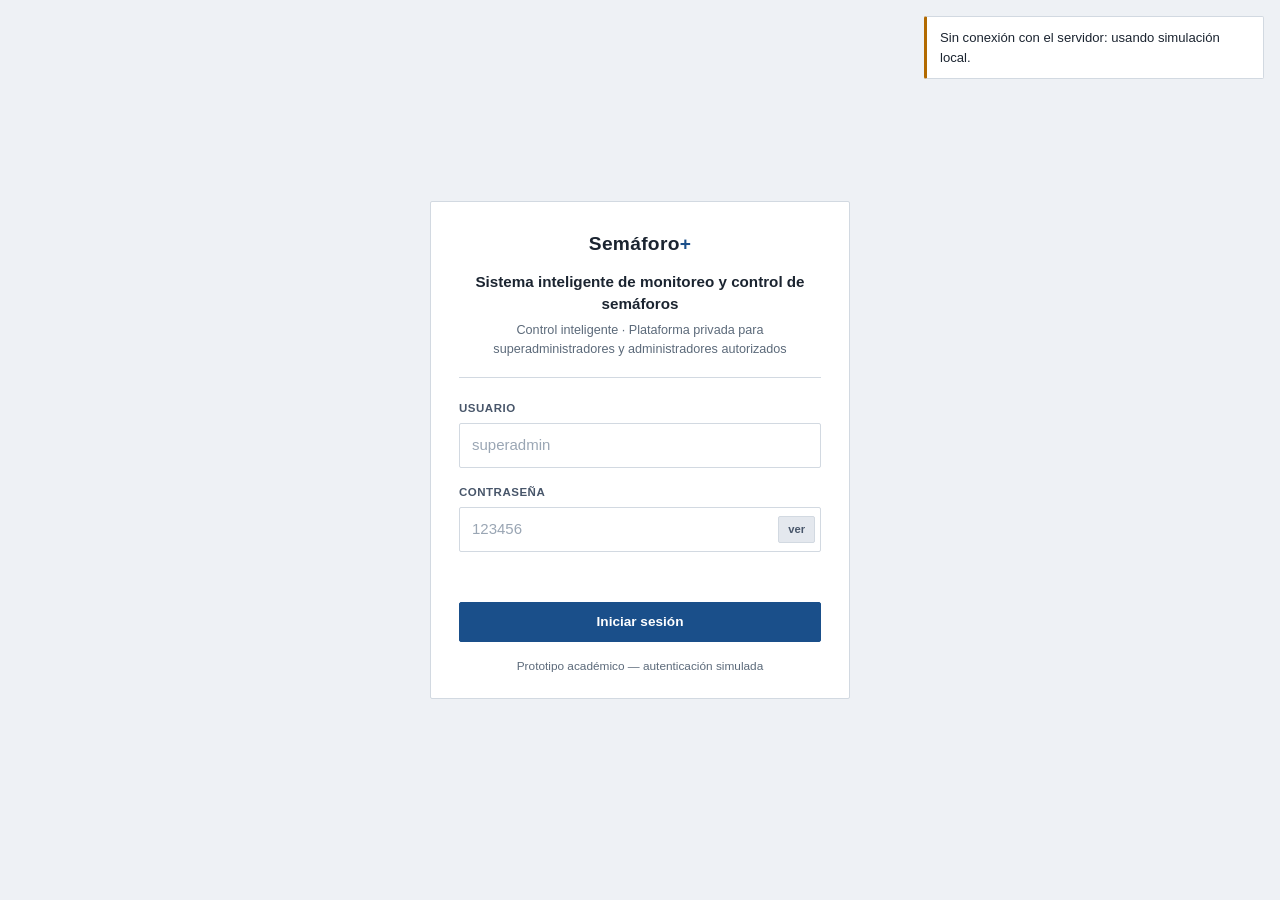
==== backend/src/main/resources/static/index.html @ 5eec4a3d "feat: backend Spring Boot + interfaz conectada, simulador y kit ESP32" ====
<!DOCTYPE html>
<html lang="es">
<head>
    <meta charset="UTF-8">
    <meta name="viewport" content="width=device-width, initial-scale=1.0">
    <meta name="description" content="Semáforo+ - Sistema inteligente de monitoreo y control de semáforos">
    <title>Semáforo+ | Control inteligente</title>
    <link rel="stylesheet" href="estilos.css">
</head>
<body>

<!--
    ============================================================================
    SEMÁFORO+ - Interfaz web (HTML5 + CSS3 + JavaScript puro)
    ----------------------------------------------------------------------------
    La interfaz se sirve desde el backend Spring Boot (carpeta static) y
    muestra los datos reales enviados por el ESP32 a través de la API REST.
    Si el ESP32 no está conectado, el backend genera datos simulados para que
    el sistema siga siendo demostrable. El archivo conexion.js es el encargado
    de consultar /api/estado y pintar la información en pantalla.
    ============================================================================
-->

<!-- ===================== INICIO DE SESIÓN ===================== -->
<div class="pantalla-login" id="pantalla-login">
    <main class="tarjeta-login">
        <header class="login-encabezado">
            <p class="login-marca">Semáforo<span class="mas">+</span></p>
            <h1 class="login-titulo">Sistema inteligente de monitoreo y control de semáforos</h1>
            <p class="login-subtitulo">Control inteligente · Plataforma privada para superadministradores y administradores autorizados</p>
        </header>

        <form class="formulario-login" id="formulario-login" novalidate>
            <label class="campo">
                <span class="campo-etiqueta">Usuario</span>
                <input type="text" id="campo-usuario" placeholder="superadmin" autocomplete="username" spellcheck="false">
            </label>

            <label class="campo">
                <span class="campo-etiqueta">Contraseña</span>
                <span class="campo-controles">
                    <input type="password" id="campo-contrasena" placeholder="123456" autocomplete="current-password">
                    <button type="button" class="ver-contrasena" id="ver-contrasena" title="Mostrar contraseña">ver</button>
                </span>
            </label>

            <p class="login-error" id="mensaje-login" role="alert"></p>

            <button type="submit" class="boton boton-primario boton-ancho boton-cargando" id="boton-login">
                <span class="boton-texto">Iniciar sesión</span>
                <span class="cargador" aria-hidden="true"></span>
            </button>

            <p class="login-pie">Prototipo académico — autenticación simulada</p>
        </form>
    </main>
</div>


<!-- ===================== APLICACIÓN ===================== -->
<div class="aplicacion" id="aplicacion" hidden>

    <!-- ---------- CABECERA ---------- -->
    <header class="cabecera">
        <div class="cabecera-marca">
            <span class="marca-nombre">Semáforo<span class="mas">+</span></span>
            <span class="marca-subtitulo">Control inteligente</span>
        </div>

        <div class="cabecera-datos">
            <span class="chip chip-simulacion" id="chip-simulacion">
                <span class="punto-punto verde"></span> Simulación activa
            </span>

            <div class="reloj" id="reloj">
                <span class="reloj-hora" id="fecha-hora">--:--:--</span>
                <span class="reloj-fecha" id="fecha-actual">—</span>
            </div>

            <div class="notificaciones">
                <button type="button" class="boton boton-plano" id="boton-notificaciones">Notificaciones</button>
                <span class="contador-notificaciones" id="contador-notificaciones" hidden>0</span>
                <div class="panel-notificaciones" id="panel-notificaciones" hidden>
                    <div class="panel-notificaciones-cabecera">
                        <strong>Notificaciones</strong>
                        <button type="button" class="enlace" id="limpiar-notificaciones">Limpiar</button>
                    </div>
                    <ul class="lista-notificaciones" id="lista-notificaciones">
                        <li class="vacio">Sin notificaciones nuevas.</li>
                    </ul>
                </div>
            </div>

            <div class="cabecera-usuario">
                <span class="avatar avatar-barra" id="avatar-barra">SU</span>
                <span class="cabecera-usuario-datos">
                    <span class="cabecera-usuario-nombre" id="nombre-usuario-barra">—</span>
                    <span class="cabecera-usuario-rol" id="rol-usuario-barra">—</span>
                </span>
            </div>

            <button type="button" class="boton boton-peligro" id="cerrar-sesion">Cerrar sesión</button>
        </div>
    </header>

    <!-- ---------- BARRA DE NAVEGACIÓN ---------- -->
    <nav class="barra-navegacion" id="menu-lateral" aria-label="Secciones del sistema">
        <div class="barra-navegacion-interior">
            <button type="button" class="nav-item activo" data-seccion="dashboard" id="nav-dashboard">Dashboard</button>
            <button type="button" class="nav-item" data-seccion="semaforos" id="nav-semaforos">Semáforos</button>
            <button type="button" class="nav-item" data-seccion="camaras" id="nav-camaras">Cámaras</button>
            <button type="button" class="nav-item" data-seccion="mapa" id="nav-mapa">Mapa y rutas</button>
            <button type="button" class="nav-item" data-seccion="estadisticas" id="nav-estadisticas">Estadísticas</button>
            <button type="button" class="nav-item nav-restringido" data-seccion="usuarios" id="nav-usuarios" hidden>Gestión de usuarios</button>
            <button type="button" class="nav-item nav-restringido" data-seccion="configuracion" id="nav-configuracion" hidden>Configuración</button>
        </div>
        <button type="button" class="boton boton-plano boton-menu-movil" id="boton-menu-movil" aria-label="Mostrar secciones">Menú</button>
    </nav>

    <!-- ---------- CONTENIDO ---------- -->
    <div class="zona-principal">
        <main class="contenido" id="contenido">

            <div class="pagina-encabezado">
                <h1 class="pagina-titulo" id="titulo-seccion">Dashboard</h1>
                <p class="pagina-descripcion" id="descripcion-seccion">Monitoreo general del sistema de semáforos inteligentes</p>
            </div>

            <!-- ===================== DASHBOARD ===================== -->
            <section class="seccion activa" id="seccion-dashboard">
                <div class="rejilla-dos">
                    <article class="tarjeta">
                        <header class="tarjeta-cabecera"><h2>Resumen del sistema</h2></header>
                        <dl class="lista-datos">
                            <div><dt>Semáforos activos</dt><dd id="valor-semaforos">1</dd></div>
                            <div><dt>Vehículos detectados</dt><dd id="valor-vehiculos">24</dd></div>
                            <div><dt>Cámaras conectadas</dt><dd id="valor-camaras">1</dd></div>
                            <div><dt>Alertas activas</dt><dd><span id="valor-alertas">0</span> <span class="insignia insignia-exito" id="insignia-alertas">Sin alertas</span></dd></div>
                        </dl>
                    </article>

                    <article class="tarjeta">
                        <header class="tarjeta-cabecera">
                            <h2>Estado general</h2>
                            <span class="insignia insignia-exito" id="estado-general">Operativo</span>
                        </header>
                        <dl class="lista-datos">
                            <div><dt>Dispositivo</dt><dd id="estado-dispositivo">Semáforo Principal</dd></div>
                            <div><dt>Conexión</dt><dd id="estado-conexion">Simulación activa</dd></div>
                            <div><dt>Modo de control</dt><dd id="estado-modo">Automático</dd></div>
                            <div><dt>Última actualización</dt><dd id="estado-actualizacion">—</dd></div>
                        </dl>
                    </article>
                </div>

                <div class="rejilla-dos">
                    <article class="tarjeta">
                        <header class="tarjeta-cabecera">
                            <h2>Resumen del semáforo</h2>
                            <span class="insignia insignia-info" id="dash-estado-luz">Rojo</span>
                        </header>
                        <div class="resumen-semaforo">
                            <div class="mini-semaforo" id="mini-semaforo" title="Semáforo Principal">
                                <span class="mini-luz mini-r activa" data-color="rojo"></span>
                                <span class="mini-luz mini-a" data-color="amarillo"></span>
                                <span class="mini-luz mini-v" data-color="verde"></span>
                            </div>
                            <dl class="lista-datos">
                                <div><dt>Color actual</dt><dd id="dash-color">Rojo</dd></div>
                                <div><dt>Distancia</dt><dd id="dash-distancia">120 cm</dd></div>
                                <div><dt>Vehículo detectado</dt><dd id="dash-vehiculo">No</dd></div>
                                <div><dt>Modo</dt><dd id="dash-modo">Automático</dd></div>
                                <div><dt>Última lectura</dt><dd id="dash-lectura">—</dd></div>
                            </dl>
                        </div>
                    </article>

                    <article class="tarjeta">
                        <header class="tarjeta-cabecera">
                            <h2>Actividad reciente</h2>
                            <span class="tarjeta-pie" id="contador-actividad">0 eventos</span>
                        </header>
                        <ul class="lista-actividad" id="lista-actividad"></ul>
                    </article>
                </div>

                <article class="tarjeta">
                    <header class="tarjeta-cabecera">
                        <h2>Estado de conexión</h2>
                        <span class="insignia insignia-exito">En línea</span>
                    </header>
                    <ul class="lista-conexion" id="lista-conexion">
                        <li><span class="punto-punto verde"></span> ESP32 simulado <small>conectado</small></li>
                        <li><span class="punto-punto verde"></span> Sensor HC-SR04 <small>conectado</small></li>
                        <li><span class="punto-punto verde"></span> Cámara simulada <small>transmitiendo</small></li>
                        <li><span class="punto-punto verde"></span> Enlace local <small>estable</small></li>
                    </ul>
                </article>
            </section>

            <!-- ===================== SEMÁFOROS ===================== -->
            <section class="seccion" id="seccion-semaforos" hidden>
                <div class="selector-linea">
                    <label for="selector-semaforo">Dispositivo</label>
                    <select id="selector-semaforo">
                        <option value="principal">Semáforo Principal — Avenida Central</option>
                    </select>
                </div>

                <article class="tarjeta">
                    <header class="tarjeta-cabecera">
                        <h2>Semáforo Principal</h2>
                        <span class="insignia insignia-exito">Operativo</span>
                    </header>

                    <div class="rejilla-semaforo">
                        <div class="semaforo-caja">
                            <div class="semaforo" id="semaforo-visual">
                                <span class="semaforo-luz luz-semaforo-roja activa" data-color="rojo" id="luz-roja"></span>
                                <span class="semaforo-luz luz-semaforo-amarilla" data-color="amarillo" id="luz-amarilla"></span>
                                <span class="semaforo-luz luz-semaforo-verde" data-color="verde" id="luz-verde"></span>
                                <span class="semaforo-poste"></span>
                            </div>
                            <p class="estado-actual" id="estado-actual">Estado actual: <strong>Rojo</strong></p>
                        </div>

                        <dl class="lista-datos">
                            <div><dt>Nombre</dt><dd id="info-nombre">Semáforo Principal</dd></div>
                            <div><dt>Ubicación</dt><dd id="info-ubicacion">Avenida Central</dd></div>
                            <div><dt>Dispositivo</dt><dd id="info-dispositivo">ESP32 simulado</dd></div>
                            <div><dt>Estado</dt><dd id="info-estado">Operativo</dd></div>
                            <div><dt>Conexión</dt><dd id="info-conexion">Conectado</dd></div>
                        </dl>
                    </div>

                    <h3 class="subtitulo-panel">Datos del sensor</h3>
                    <dl class="lista-datos lista-datos-cuatro">
                        <div><dt>Distancia actual</dt><dd id="sensor-distancia">120 cm</dd></div>
                        <div><dt>Vehículo detectado</dt><dd id="sensor-vehiculo">No</dd></div>
                        <div><dt>Última lectura</dt><dd id="sensor-lectura">—</dd></div>
                        <div><dt>Conexión</dt><dd id="sensor-conexion">Conectado</dd></div>
                    </dl>
                </article>

                <div class="rejilla-dos">
                    <article class="tarjeta">
                        <header class="tarjeta-cabecera">
                            <h2>Modos de operación</h2>
                            <span class="insignia insignia-info" id="insignia-modo">Automático</span>
                        </header>
                        <div class="grupo-botones">
                            <button type="button" class="boton boton-primario activo" id="btn-modo-automatico">Modo automático</button>
                            <button type="button" class="boton" id="btn-modo-manual">Modo manual</button>
                        </div>
                        <p class="texto-ayuda" id="info-modo-ayuda">El sistema controla el semáforo automáticamente.</p>
                    </article>

                    <article class="tarjeta">
                        <header class="tarjeta-cabecera">
                            <h2>Control manual</h2>
                            <span class="tarjeta-pie">Solo disponible en modo manual</span>
                        </header>
                        <div class="grupo-botones grupo-tres">
                            <button type="button" class="boton boton-rojo btn-manual" id="btn-rojo">Cambiar a rojo</button>
                            <button type="button" class="boton boton-amarillo btn-manual" id="btn-amarillo">Cambiar a amarillo</button>
                            <button type="button" class="boton boton-verde btn-manual" id="btn-verde">Cambiar a verde</button>
                        </div>
                        <p class="texto-ayuda texto-suave">Los botones se bloquean mientras el modo automático esté activo.</p>
                    </article>
                </div>

                <article class="tarjeta">
                    <header class="tarjeta-cabecera">
                        <h2>Simulación del sensor</h2>
                        <span class="tarjeta-pie">Sensores simulados en JavaScript · sin hardware</span>
                    </header>
                    <div class="grupo-botones grupo-cuatro">
                        <button type="button" class="boton boton-primario-suave" id="btn-acercando">Simular vehículo acercándose</button>
                        <button type="button" class="boton boton-primario-suave" id="btn-alejandose">Simular vehículo alejándose</button>
                        <button type="button" class="boton" id="btn-via-libre">Simular vía libre</button>
                        <button type="button" class="boton" id="btn-restablecer">Restablecer simulación</button>
                    </div>
                </article>
            </section>

            <!-- ===================== CÁMARAS ===================== -->
            <section class="seccion" id="seccion-camaras" hidden>
                <article class="tarjeta">
                    <header class="tarjeta-cabecera">
                        <div>
                            <h2 id="camara-nombre">Cámara Semáforo Principal</h2>
                            <p class="tarjeta-pie" id="camara-ubicacion">Avenida Central</p>
                        </div>
                        <div class="grupo-inline">
                            <span class="insignia insignia-error" id="camara-simu">SIMULACIÓN</span>
                            <span class="insignia insignia-info">LIVE</span>
                            <span class="insignia insignia-info" id="camara-estado">Conectada — Simulación</span>
                        </div>
                    </header>

                    <!-- Esquema de la escena (sin cámara real) -->
                    <div class="escena" id="escena-camara">
                        <div class="escena-edificios">
                            <span class="edificio e1"></span><span class="edificio e2"></span>
                            <span class="edificio e3"></span><span class="edificio e4"></span>
                            <span class="edificio e5"></span>
                        </div>
                        <div class="escena-calzada">
                            <span class="linea-borde lb1"></span>
                            <span class="linea-trafico l1"></span>
                            <span class="linea-borde lb2"></span>
                            <span class="linea-trafico l2"></span>
                            <span class="linea-borde lb3"></span>
                            <span class="linea-trafico l3"></span>
                        </div>
                        <span class="farola f1"><i class="farola-cabeza"></i><i class="farola-poste"></i></span>
                        <span class="farola f2"><i class="farola-cabeza"></i><i class="farola-poste"></i></span>
                        <span class="semaforo-calle" id="semaforo-calle">
                            <i class="luz-calle lc-r activa"></i><i class="luz-calle lc-a"></i><i class="luz-calle lc-v"></i>
                            <i class="poste-calle"></i>
                        </span>
                        <span class="vehiculo-camara vc1"><i class="ventana"></i></span>
                        <span class="vehiculo-camara vc2"><i class="ventana"></i></span>
                        <span class="vehiculo-camara vc3"><i class="ventana"></i></span>
                        <span class="vehiculo-camara vc4"><i class="ventana"></i></span>
                        <span class="vehiculo-camara vc5"><i class="ventana"></i></span>
                        <div class="escena-hud">
                            <span>CAM-01 · Avenida Central</span>
                            <span id="vehiculos-en-vista">0 vehículos en vista</span>
                        </div>
                        <div class="escena-captura" id="flash-captura"></div>
                    </div>

                    <div class="grupo-botones grupo-tres">
                        <button type="button" class="boton boton-primario" id="btn-capturar">Capturar imagen</button>
                        <button type="button" class="boton" id="btn-pantalla-completa">Pantalla completa</button>
                        <button type="button" class="boton" id="btn-sonido">Activar sonido</button>
                    </div>
                    <p class="texto-ayuda texto-suave" id="estado-sonido">Sonido desactivado (simulación, no se reproduce audio real).</p>
                </article>
            </section>

            <!-- ===================== MAPA Y RUTAS ===================== -->
            <!--
                NOTA ARQUITECTÓNICA:
                Este mapa es un DIBUJO CON CSS, no un servicio real.
                En una versión futura puede reemplazarse por:
                  - Google Maps (JavaScript API + API key),
                  - OpenStreetMap,
                  - Leaflet + OpenStreetMap,
                o por un endpoint propio en Django que devuelva JSON de
                posiciones. Ninguna de esas opciones es obligatoria aquí para
                que el prototipo funcione sin internet y sin claves de API.
            -->
            <section class="seccion" id="seccion-mapa" hidden>
                <div class="rejilla-mapa">
                    <article class="tarjeta">
                        <header class="tarjeta-cabecera">
                            <h2>Plano de la intersección</h2>
                            <span class="tarjeta-pie">Esquema simulado</span>
                        </header>
                        <div class="mapa" id="mapa">
                            <div class="mapa-rejilla">
                                <span class="manzana"></span><span class="manzana"></span><span class="manzana"></span>
                                <span class="manzana"></span><span class="manzana zona-verde"></span><span class="manzana"></span>
                                <span class="manzana"></span><span class="manzana"></span><span class="manzana"></span>
                            </div>
                            <span class="ruta ruta-h"></span>
                            <span class="ruta ruta-v"></span>
                            <span class="marcador marcador-principal" title="Semáforo Principal">
                                <i></i><b>Semáforo Principal</b>
                            </span>
                            <span class="marcador marcador-verde m-a" title="Sensor 1"></span>
                            <span class="marcador marcador-amarillo m-b" title="Sensor 2"></span>
                            <span class="marcador marcador-rojo m-c" title="Cámara"></span>
                            <span class="marcador marcador-gris m-d" title="Sensor desconectado"></span>
                            <div class="mapa-norte">N</div>
                        </div>
                        <div class="leyenda">
                            <span class="leyenda-item"><i class="punto-punto verde"></i> Tráfico normal</span>
                            <span class="leyenda-item"><i class="punto-punto amarillo"></i> Tráfico moderado</span>
                            <span class="leyenda-item"><i class="punto-punto rojo"></i> Tráfico intenso</span>
                            <span class="leyenda-item"><i class="punto-punto gris"></i> Dispositivo desconectado</span>
                        </div>
                    </article>

                    <article class="tarjeta">
                        <header class="tarjeta-cabecera">
                            <h2>Información del punto</h2>
                            <span class="insignia insignia-alerta">Tráfico moderado</span>
                        </header>
                        <dl class="lista-datos">
                            <div><dt>Ubicación</dt><dd id="mapa-ubicacion">Avenida Central</dd></div>
                            <div><dt>Semáforo</dt><dd id="mapa-semaforo">Semáforo Principal</dd></div>
                            <div><dt>Estado</dt><dd id="mapa-estado">Operativo</dd></div>
                            <div><dt>Nivel de tráfico</dt><dd id="mapa-trafico">Moderado</dd></div>
                            <div><dt>Vehículos detectados</dt><dd id="mapa-vehiculos">24</dd></div>
                            <div><dt>Última actualización</dt><dd id="mapa-actualizacion">—</dd></div>
                        </dl>
                        <p class="texto-ayuda texto-suave">
                            La ruta azul representa el flujo monitoreado del prototipo.
                            En una versión real la ruta se calcularía con un motor de rutas
                            (Django + datos de tráfico) y se dibujaría sobre el mapa.
                        </p>
                    </article>
                </div>
            </section>

            <!-- ===================== ESTADÍSTICAS ===================== -->
            <section class="seccion" id="seccion-estadisticas" hidden>
                <div class="selector-linea">
                    <label for="selector-periodo">Periodo</label>
                    <select id="selector-periodo">
                        <option value="hoy">Hoy</option>
                        <option value="semana">Esta semana</option>
                        <option value="mes">Este mes</option>
                    </select>
                </div>

                <article class="tarjeta">
                    <header class="tarjeta-cabecera">
                        <h2>Indicadores del periodo</h2>
                        <span class="tarjeta-pie" id="stat-vehiculos-pie">Datos simulados</span>
                    </header>
                    <dl class="lista-datos lista-datos-cuatro">
                        <div><dt>Total de vehículos detectados</dt><dd id="stat-vehiculos">24</dd></div>
                        <div><dt>Tiempo promedio de espera</dt><dd id="stat-espera">14 s</dd></div>
                        <div><dt>Cambios de estado</dt><dd id="stat-cambios">6</dd></div>
                        <div><dt>Hora de mayor tráfico</dt><dd id="stat-hora-pico">18:00</dd></div>
                    </dl>
                </article>

                <div class="rejilla-dos">
                    <article class="tarjeta">
                        <header class="tarjeta-cabecera">
                            <h2>Vehículos detectados por hora</h2>
                            <span class="tarjeta-pie">Simulación</span>
                        </header>
                        <div class="grafico-barras" id="grafico-vehiculos"></div>
                    </article>

                    <article class="tarjeta">
                        <header class="tarjeta-cabecera">
                            <h2>Actividad semanal</h2>
                            <span class="tarjeta-pie">Simulación</span>
                        </header>
                        <div class="grafico-barras" id="grafico-semanal"></div>
                    </article>
                </div>

                <div class="rejilla-dos">
                    <article class="tarjeta">
                        <header class="tarjeta-cabecera">
                            <h2>Porcentaje de tiempo por color</h2>
                            <span class="tarjeta-pie">Simulación</span>
                        </header>
                        <div class="grafico-donut">
                            <div class="donut" id="grafico-tiempos">
                                <div class="donut-centro">
                                    <strong id="donut-total">100%</strong>
                                    <span>del ciclo</span>
                                </div>
                            </div>
                            <ul class="leyenda-donut">
                                <li><i class="punto-punto rojo"></i> Rojo <strong id="donut-rojo">46%</strong></li>
                                <li><i class="punto-punto amarillo"></i> Amarillo <strong id="donut-amarillo">12%</strong></li>
                                <li><i class="punto-punto verde"></i> Verde <strong id="donut-verde">42%</strong></li>
                            </ul>
                        </div>
                    </article>

                    <article class="tarjeta">
                        <header class="tarjeta-cabecera">
                            <h2>Nivel de tráfico por zona</h2>
                            <span class="tarjeta-pie">Simulación</span>
                        </header>
                        <ul class="barras-horizontal" id="grafico-trafico"></ul>
                    </article>
                </div>
            </section>

            <!-- ===================== GESTIÓN DE USUARIOS (solo superadmin) ===================== -->
            <section class="seccion" id="seccion-usuarios" hidden>
                <article class="tarjeta">
                    <header class="tarjeta-cabecera">
                        <div>
                            <h2>Usuarios registrados</h2>
                            <p class="tarjeta-pie" id="total-usuarios">2 usuarios</p>
                        </div>
                        <button type="button" class="boton boton-primario" id="btn-nuevo-usuario">+ Nuevo usuario</button>
                    </header>

                    <div class="tabla-envoltura">
                        <table class="tabla">
                            <thead>
                                <tr>
                                    <th>Nombre</th>
                                    <th>Usuario</th>
                                    <th>Rol</th>
                                    <th>Estado</th>
                                    <th>Último acceso</th>
                                    <th>Acciones</th>
                                </tr>
                            </thead>
                            <tbody id="tabla-usuarios"></tbody>
                        </table>
                    </div>

                    <p class="texto-ayuda texto-suave">
                        Los cambios se mantienen solo en memoria durante la sesión del prototipo.
                        En una versión real se guardarían en MariaDB mediante Django.
                    </p>
                </article>
            </section>

            <!-- ===================== CONFIGURACIÓN (solo superadmin) ===================== -->
            <section class="seccion" id="seccion-configuracion" hidden>
                <div class="rejilla-tres">
                    <article class="tarjeta">
                        <header class="tarjeta-cabecera"><h2>Configuración general</h2></header>
                        <div class="grupo-campos">
                            <label class="campo">
                                <span class="campo-etiqueta">Nombre del sistema</span>
                                <input type="text" id="config-nombre-sistema" value="Semáforo+">
                            </label>
                            <label class="campo">
                                <span class="campo-etiqueta">Ubicación principal</span>
                                <input type="text" id="config-ubicacion" value="Avenida Central">
                            </label>
                            <label class="campo">
                                <span class="campo-etiqueta">Estado del sistema</span>
                                <select id="config-estado">
                                    <option value="operativo">Operativo</option>
                                    <option value="mantenimiento">Mantenimiento</option>
                                    <option value="pausado">Pausado</option>
                                </select>
                            </label>
                            <label class="campo">
                                <span class="campo-etiqueta">Intervalo de actualización (ms)</span>
                                <input type="number" id="config-intervalo" min="200" step="100" value="1000">
                            </label>
                        </div>
                    </article>

                    <article class="tarjeta">
                        <header class="tarjeta-cabecera"><h2>Configuración del semáforo</h2></header>
                        <div class="grupo-campos">
                            <label class="campo">
                                <span class="campo-etiqueta">Distancia mínima de detección (cm)</span>
                                <input type="number" id="config-distancia-min" min="5" step="1" value="30">
                            </label>
                            <label class="campo">
                                <span class="campo-etiqueta">Distancia máxima (cm)</span>
                                <input type="number" id="config-distancia-max" min="50" step="1" value="120">
                            </label>
                            <label class="campo">
                                <span class="campo-etiqueta">Tiempo mínimo en verde (s)</span>
                                <input type="number" id="config-tiempo-verde" min="1" step="1" value="8">
                            </label>
                            <label class="campo">
                                <span class="campo-etiqueta">Tiempo mínimo en rojo (s)</span>
                                <input type="number" id="config-tiempo-rojo" min="1" step="1" value="8">
                            </label>
                            <label class="campo">
                                <span class="campo-etiqueta">Modo predeterminado</span>
                                <select id="config-modo">
                                    <option value="automatico">Automático</option>
                                    <option value="manual">Manual</option>
                                </select>
                            </label>
                        </div>
                    </article>

                    <article class="tarjeta">
                        <header class="tarjeta-cabecera"><h2>Configuración de cámara</h2></header>
                        <div class="grupo-campos">
                            <label class="campo">
                                <span class="campo-etiqueta">Nombre de cámara</span>
                                <input type="text" id="config-camara-nombre" value="Cámara Semáforo Principal">
                            </label>
                            <label class="campo">
                                <span class="campo-etiqueta">Estado</span>
                                <select id="config-camara-estado">
                                    <option value="activada">Activada</option>
                                    <option value="desactivada">Desactivada</option>
                                </select>
                            </label>
                            <label class="campo">
                                <span class="campo-etiqueta">Calidad simulada</span>
                                <select id="config-camara-calidad">
                                    <option value="1080p">1080p (simulada)</option>
                                    <option value="720p">720p (simulada)</option>
                                    <option value="480p">480p (simulada)</option>
                                </select>
                            </label>
                            <div class="vista-previa" id="vista-previa-config">1080p · 1920×1080</div>
                        </div>
                    </article>
                </div>

                <article class="tarjeta">
                    <div class="grupo-botones">
                        <button type="button" class="boton boton-primario" id="btn-guardar-config">Guardar cambios</button>
                        <button type="button" class="boton" id="btn-restablecer-config">Restablecer configuración</button>
                    </div>
                </article>
            </section>

            <!-- ---------- PIE DE PÁGINA ---------- -->
            <footer class="pie-pagina">
                <span>Usuario conectado:
                    <span class="avatar avatar-menu" id="avatar-menu">SU</span>
                    <strong id="nombre-usuario-menu">—</strong>
                </span>
                <span class="pie-rol" id="rol-usuario-menu">—</span>
                <span class="pie-nota" id="pie-nota">Backend Spring Boot · esperando estado del servidor</span>
            </footer>
        </main>
    </div>
</div>


<!-- ===================== MODAL DE USUARIO ===================== -->
<div class="modal" id="modal-usuario" hidden>
    <div class="modal-fondo" data-cerrar-modal></div>
    <div class="modal-caja" role="dialog" aria-modal="true" aria-labelledby="modal-usuario-titulo">
        <header class="modal-cabecera">
            <h2 id="modal-usuario-titulo">Nuevo usuario</h2>
            <button type="button" class="boton boton-plano" id="btn-cerrar-modal">Cerrar</button>
        </header>
        <form class="modal-cuerpo grupo-campos" id="formulario-usuario">
            <input type="hidden" id="usuario-id">
            <label class="campo">
                <span class="campo-etiqueta">Nombre</span>
                <input type="text" id="usuario-nombre" placeholder="Nombre completo">
            </label>
            <label class="campo">
                <span class="campo-etiqueta">Usuario</span>
                <input type="text" id="usuario-username" placeholder="usuario" spellcheck="false">
            </label>
            <label class="campo">
                <span class="campo-etiqueta">Rol</span>
                <select id="usuario-rol">
                    <option value="Administrador">Administrador</option>
                    <option value="Superadministrador">Superadministrador</option>
                </select>
            </label>
            <label class="campo">
                <span class="campo-etiqueta">Estado</span>
                <select id="usuario-estado">
                    <option value="Activo">Activo</option>
                    <option value="Inactivo">Inactivo</option>
                </select>
            </label>
            <p class="modal-error" id="modal-error"></p>
        </form>
        <footer class="modal-pie">
            <button type="button" class="boton" id="btn-cancelar-usuario">Cancelar</button>
            <button type="button" class="boton boton-primario" id="btn-guardar-usuario">Guardar usuario</button>
        </footer>
    </div>
</div>

<!-- ===================== NOTIFICACIONES ===================== -->
<div class="zona-notificaciones" id="zona-notificaciones" aria-live="polite"></div>

<script src="app.js"></script>
<script src="conexion.js"></script>
</body>
</html>
---- backend/src/main/resources/static/estilos.css ----
/* ============================================================================
   SEMÁFORO+ — Hoja de estilos principal (tema claro institucional)
   ----------------------------------------------------------------------------
   Criterio visual: interfaz sobria de administración pública.
     - Fondo gris claro, paneles blancos y bordes de 1 px.
     - Sin degradados decorativos, sin sombras, sin resplandores.
     - Radios mínimos (2 px) y animaciones solo donde aportan información
       (movimiento de la simulación, destello de captura, indicador de carga).
     - Colores de tráfico (rojo / amarillo / verde) y estados conservados
       para que el prototipo siga siendo legible como simulación.

   Arquitectura:
     1. Variables y reset
     2. Pantalla de inicio de sesión
     3. Estructura de la aplicación (cabecera + barra + contenido)
     4. Componentes reutilizables (tarjetas, botones, insignias, listas)
     5. Semáforo visual
     6. Cámara simulada
     7. Mapa simulado
     8. Gráficos estadísticos (solo HTML + CSS)
     9. Tabla, modal y notificaciones
    10. Responsive (tablet y móvil)
   ========================================================================= */

/* ---------------------------- 1. VARIABLES ------------------------------ */
:root {
    /* Superficies */
    --color-fondo: #eef1f5;
    --color-fondo-secundario: #e4e8ee;
    --color-panel: #ffffff;
    --color-panel-hover: #f5f7fa;
    --color-borde: #d2d9e1;
    --color-borde-suave: #e6eaf0;

    /* Texto */
    --color-texto-principal: #1b2430;
    --color-texto-secundario: #48566a;
    --color-texto-suave: #5c6a7a;

    /* Identidad institucional */
    --color-primario: #1a4f8a;
    --color-primario-oscuro: #143d69;
    --color-primario-suave: #eaf0f7;

    /* Semáforo y estados */
    --color-rojo: #c62828;
    --color-rojo-suave: #fbecec;

    --color-amarillo: #c98200;
    --color-amarillo-suave: #fbf2e2;

    --color-verde: #2e7d32;
    --color-verde-suave: #eaf4eb;

    --color-azul: #2c5f9e;
    --color-exito: #2e7d32;
    --color-advertencia: #b26a00;
    --color-error: #c62828;
    --color-neutro: #7b8794;

    /* Métrica */
    --radio-panel: 2px;
    --radio-boton: 2px;
    --transicion: 0.15s ease;
}

/* ------------------------------ RESET ----------------------------------- */
*,
*::before,
*::after { box-sizing: border-box; }

html, body { height: 100%; }

body {
    margin: 0;
    font-family: "Segoe UI", Roboto, "Helvetica Neue", Arial, sans-serif;
    background: var(--color-fondo);
    color: var(--color-texto-principal);
    font-size: 15px;
    line-height: 1.5;
    -webkit-font-smoothing: antialiased;
    overflow-x: hidden;
}

h1, h2, h3, h4, h5, p, dl, dd, ul, figure { margin: 0; }
ul { padding: 0; list-style: none; }
button { font: inherit; color: inherit; }
input, select, textarea { font: inherit; }

[hidden] { display: none !important; }

::selection { background: #cddced; }

:focus-visible {
    outline: 2px solid var(--color-primario);
    outline-offset: 1px;
}

* { scrollbar-width: thin; scrollbar-color: var(--color-borde) transparent; }
*::-webkit-scrollbar { width: 8px; height: 8px; }
*::-webkit-scrollbar-thumb { background: var(--color-borde); border-radius: 8px; }
*::-webkit-scrollbar-track { background: transparent; }

/* ==================== 2. PANTALLA DE INICIO DE SESIÓN ==================== */
.pantalla-login {
    min-height: 100vh;
    display: flex;
    align-items: center;
    justify-content: center;
    padding: 32px 20px;
    background: var(--color-fondo);
}

.tarjeta-login {
    width: 100%;
    max-width: 420px;
    padding: 28px 28px 22px;
    background: var(--color-panel);
    border: 1px solid var(--color-borde);
    border-radius: var(--radio-panel);
}

.login-encabezado {
    text-align: center;
    margin-bottom: 22px;
    padding-bottom: 18px;
    border-bottom: 1px solid var(--color-borde);
}

.login-marca {
    font-size: 1.2rem;
    font-weight: 700;
    letter-spacing: 0.3px;
}
.mas { color: var(--color-primario); font-weight: 800; }

.login-titulo {
    margin-top: 12px;
    font-size: 0.95rem;
    font-weight: 600;
    line-height: 1.45;
}

.login-subtitulo {
    margin-top: 6px;
    font-size: 0.79rem;
    color: var(--color-texto-suave);
}

.formulario-login { display: flex; flex-direction: column; gap: 16px; }

.campo { display: block; }

.campo-etiqueta {
    display: block;
    margin-bottom: 6px;
    font-size: 0.72rem;
    font-weight: 700;
    color: var(--color-texto-secundario);
    text-transform: uppercase;
    letter-spacing: 0.5px;
}

.campo-controles { position: relative; display: flex; align-items: center; }

.campo input,
.campo select,
.selector-linea select {
    width: 100%;
    padding: 10px 12px;
    background: var(--color-panel);
    border: 1px solid var(--color-borde);
    border-radius: var(--radio-boton);
    color: var(--color-texto-principal);
    outline: none;
    transition: border-color var(--transicion), background var(--transicion);
}

.campo input:focus,
.campo select:focus,
.selector-linea select:focus {
    border-color: var(--color-primario);
    background: #fcfdff;
}

.campo input::placeholder { color: #9aa6b4; }
.campo select,
.selector-linea select { cursor: pointer; }

.campo-controles input { padding-right: 62px; }

.ver-contrasena {
    position: absolute;
    right: 6px;
    padding: 4px 9px;
    font-size: 0.7rem;
    font-weight: 600;
    background: var(--color-fondo-secundario);
    border: 1px solid var(--color-borde);
    border-radius: var(--radio-boton);
    color: var(--color-texto-secundario);
    cursor: pointer;
    transition: var(--transicion);
}
.ver-contrasena:hover {
    background: #fff;
    border-color: var(--color-primario);
    color: var(--color-primario);
}

.login-error {
    min-height: 18px;
    font-size: 0.82rem;
    color: var(--color-error);
    text-align: center;
}

.login-pie {
    text-align: center;
    font-size: 0.74rem;
    color: var(--color-texto-suave);
}

/* Indicador de carga del botón de acceso (informativo, no decorativo) */
.boton-cargando { position: relative; }
.boton-cargando.cargando { pointer-events: none; opacity: 0.75; }
.cargador {
    display: none;
    width: 14px;
    height: 14px;
    border: 2px solid rgba(255, 255, 255, 0.4);
    border-top-color: #fff;
    border-radius: 50%;
    animation: girar 0.7s linear infinite;
}
.boton-cargando.cargando .cargador { display: inline-block; }
@keyframes girar { to { transform: rotate(360deg); } }

/* ================ 3. ESTRUCTURA DE LA APLICACIÓN (cabecera + barra) ====== */
.aplicacion {
    display: flex;
    flex-direction: column;
    height: 100vh;
    overflow: hidden;
}

/* --------------------------- CABECERA ----------------------------------- */
.cabecera {
    flex: 0 0 auto;
    display: flex;
    align-items: center;
    gap: 16px;
    padding: 10px 20px;
    background: var(--color-panel);
    border-bottom: 1px solid var(--color-borde);
}

.cabecera-marca {
    display: flex;
    flex-direction: column;
    line-height: 1.25;
    padding-right: 16px;
    border-right: 1px solid var(--color-borde);
}
.marca-nombre { font-size: 1.05rem; font-weight: 700; }
.marca-subtitulo {
    font-size: 0.7rem;
    color: var(--color-texto-suave);
    text-transform: uppercase;
    letter-spacing: 0.6px;
}

.cabecera-datos {
    display: flex;
    align-items: center;
    gap: 14px;
    margin-left: auto;
}

.chip {
    display: inline-flex;
    align-items: center;
    gap: 6px;
    padding: 4px 9px;
    border: 1px solid #b9d6bd;
    border-radius: var(--radio-boton);
    background: var(--color-verde-suave);
    color: #256b29;
    font-size: 0.72rem;
    font-weight: 600;
    white-space: nowrap;
}

.reloj {
    display: flex;
    flex-direction: column;
    align-items: flex-end;
    padding: 4px 10px;
    background: var(--color-panel-hover);
    border: 1px solid var(--color-borde);
    border-radius: var(--radio-boton);
    line-height: 1.25;
}
.reloj-hora { font-size: 0.86rem; font-weight: 600; font-variant-numeric: tabular-nums; }
.reloj-fecha { font-size: 0.68rem; color: var(--color-texto-suave); text-transform: capitalize; }

.notificaciones { position: relative; }

.contador-notificaciones {
    position: absolute;
    top: -6px;
    right: -6px;
    min-width: 18px;
    height: 18px;
    padding: 0 4px;
    display: grid;
    place-items: center;
    background: var(--color-error);
    color: #fff;
    border-radius: 2px;
    font-size: 0.64rem;
    font-weight: 700;
}

.panel-notificaciones {
    position: absolute;
    top: calc(100% + 8px);
    right: 0;
    width: 300px;
    max-width: 78vw;
    background: var(--color-panel);
    border: 1px solid var(--color-borde);
    border-radius: var(--radio-panel);
    z-index: 70;
    overflow: hidden;
}
.panel-notificaciones-cabecera {
    display: flex;
    align-items: center;
    justify-content: space-between;
    padding: 10px 14px;
    border-bottom: 1px solid var(--color-borde);
    background: var(--color-panel-hover);
    font-size: 0.82rem;
}
.enlace {
    background: none;
    border: 0;
    padding: 0;
    color: var(--color-primario);
    font-size: 0.75rem;
    cursor: pointer;
}
.enlace:hover { text-decoration: underline; }

.lista-notificaciones { max-height: 260px; overflow-y: auto; }
.lista-notificaciones li {
    display: flex;
    gap: 9px;
    padding: 10px 14px;
    border-bottom: 1px solid var(--color-borde-suave);
    font-size: 0.78rem;
    color: var(--color-texto-secundario);
}
.lista-notificaciones li.vacio { justify-content: center; color: var(--color-texto-suave); }
.lista-notificaciones i { width: 8px; height: 8px; margin-top: 5px; flex: 0 0 auto; }

.cabecera-usuario {
    display: flex;
    align-items: center;
    gap: 9px;
    padding-left: 14px;
    border-left: 1px solid var(--color-borde);
}
.cabecera-usuario-datos { display: flex; flex-direction: column; line-height: 1.25; }
.cabecera-usuario-nombre { font-size: 0.84rem; font-weight: 600; }
.cabecera-usuario-rol { font-size: 0.7rem; color: var(--color-primario); }

.avatar {
    flex: 0 0 auto;
    width: 34px;
    height: 34px;
    display: grid;
    place-items: center;
    background: var(--color-primario);
    color: #fff;
    border-radius: var(--radio-boton);
    font-size: 0.76rem;
    font-weight: 700;
    letter-spacing: 0.5px;
}
.avatar-menu {
    width: 22px;
    height: 22px;
    margin: 0 4px;
    font-size: 0.62rem;
    vertical-align: middle;
}

/* ------------------- BARRA HORIZONTAL DE NAVEGACIÓN --------------------- */
.barra-navegacion {
    flex: 0 0 auto;
    display: flex;
    align-items: center;
    gap: 10px;
    padding: 0 20px;
    background: var(--color-panel);
    border-bottom: 1px solid var(--color-borde);
}

.barra-navegacion-interior {
    display: flex;
    align-items: stretch;
    gap: 2px;
    flex: 1 1 auto;
    min-width: 0;
    overflow-x: auto;
}

.nav-item {
    flex: 0 0 auto;
    padding: 13px 15px;
    background: transparent;
    border: 0;
    border-bottom: 2px solid transparent;
    color: var(--color-texto-secundario);
    font-size: 0.88rem;
    font-weight: 500;
    white-space: nowrap;
    cursor: pointer;
    transition: background var(--transicion), color var(--transicion), border-color var(--transicion);
}
.nav-item:hover {
    background: var(--color-panel-hover);
    color: var(--color-texto-principal);
}
.nav-item.activo {
    background: var(--color-primario-suave);
    border-bottom-color: var(--color-primario);
    color: var(--color-primario);
    font-weight: 700;
}

.boton.boton-menu-movil { display: none; }

/* ----------------------------- CONTENIDO -------------------------------- */
.zona-principal {
    flex: 1 1 auto;
    min-height: 0;
    display: flex;
    flex-direction: column;
}

.contenido {
    flex: 1 1 auto;
    min-height: 0;
    padding: 22px clamp(14px, 3vw, 32px) 28px;
    overflow-y: auto;
    background: var(--color-fondo);
}

.pagina-encabezado {
    margin-bottom: 18px;
    padding-bottom: 12px;
    border-bottom: 1px solid var(--color-borde);
}
.pagina-titulo { font-size: 1.28rem; font-weight: 700; }
.pagina-descripcion { margin-top: 3px; font-size: 0.84rem; color: var(--color-texto-secundario); }

.seccion > * + * { margin-top: 16px; }

/* ============================ 4. COMPONENTES ============================= */
.tarjeta {
    background: var(--color-panel);
    border: 1px solid var(--color-borde);
    border-radius: var(--radio-panel);
    padding: 16px 18px;
}

.rejilla-dos { display: grid; grid-template-columns: repeat(auto-fit, minmax(340px, 1fr)); gap: 16px; }
.rejilla-tres { display: grid; grid-template-columns: repeat(auto-fit, minmax(290px, 1fr)); gap: 16px; }
.rejilla-mapa { display: grid; grid-template-columns: 1fr minmax(280px, 340px); gap: 16px; align-items: start; }

.tarjeta-cabecera {
    display: flex;
    align-items: flex-start;
    justify-content: space-between;
    gap: 12px;
    flex-wrap: wrap;
    margin-bottom: 13px;
    padding-bottom: 11px;
    border-bottom: 1px solid var(--color-borde-suave);
}
.tarjeta-cabecera h2 { font-size: 1rem; font-weight: 600; }
.tarjeta-pie { font-size: 0.74rem; color: var(--color-texto-suave); }

.subtitulo-panel {
    margin: 16px 0 10px;
    font-size: 0.74rem;
    font-weight: 700;
    text-transform: uppercase;
    letter-spacing: 0.6px;
    color: var(--color-texto-secundario);
}

.grupo-inline { display: flex; align-items: center; gap: 8px; flex-wrap: wrap; }

/* Listas de datos (dl) */
.lista-datos { display: flex; flex-direction: column; gap: 8px; }
.lista-datos > div {
    display: flex;
    align-items: center;
    justify-content: space-between;
    gap: 12px;
    padding: 8px 11px;
    background: var(--color-panel-hover);
    border: 1px solid var(--color-borde-suave);
    border-radius: var(--radio-boton);
}
.lista-datos dt { font-size: 0.79rem; color: var(--color-texto-secundario); }
.lista-datos dd { font-size: 0.82rem; font-weight: 600; text-align: right; }

.lista-datos-cuatro {
    display: grid;
    grid-template-columns: repeat(auto-fit, minmax(230px, 1fr));
    gap: 10px;
}

/* Insignias de estado */
.insignia {
    display: inline-flex;
    align-items: center;
    gap: 6px;
    padding: 3px 8px;
    border: 1px solid var(--color-borde);
    border-radius: var(--radio-boton);
    background: #f2f4f7;
    font-size: 0.7rem;
    font-weight: 700;
    letter-spacing: 0.4px;
    white-space: nowrap;
}
.insignia-exito { background: var(--color-verde-suave); color: #256b29; border-color: #b9d6bd; }
.insignia-alerta { background: var(--color-amarillo-suave); color: #8a5a00; border-color: #e2c894; }
.insignia-error { background: var(--color-rojo-suave); color: #9c2b2b; border-color: #e6b4b4; }
.insignia-info { background: var(--color-primario-suave); color: var(--color-primario); border-color: #bfd2e6; }

/* Botones */
.boton {
    display: inline-flex;
    align-items: center;
    justify-content: center;
    gap: 8px;
    padding: 9px 15px;
    background: var(--color-panel);
    border: 1px solid var(--color-borde);
    border-radius: var(--radio-boton);
    color: var(--color-texto-principal);
    font-size: 0.85rem;
    font-weight: 600;
    cursor: pointer;
    transition: background var(--transicion), border-color var(--transicion), color var(--transicion), opacity var(--transicion);
}
.boton:hover { background: var(--color-panel-hover); border-color: #b6c0cb; }
.boton:disabled { opacity: 0.5; cursor: not-allowed; }
.boton-ancho { width: 100%; }

.boton-primario {
    background: var(--color-primario);
    border-color: var(--color-primario);
    color: #fff;
}
.boton-primario:hover { background: var(--color-primario-oscuro); border-color: var(--color-primario-oscuro); }

.boton-primario-suave {
    background: var(--color-primario-suave);
    border-color: #bfd2e6;
    color: var(--color-primario);
}
.boton-primario-suave:hover { background: #dde8f3; border-color: var(--color-primario); }

.boton-plano {
    background: transparent;
    border-color: transparent;
    color: var(--color-texto-secundario);
}
.boton-plano:hover { background: var(--color-panel-hover); border-color: transparent; color: var(--color-texto-principal); }

.boton-peligro { background: var(--color-panel); border-color: #ddb2b2; color: var(--color-error); }
.boton-peligro:hover { background: var(--color-rojo-suave); border-color: var(--color-error); }

.boton-rojo { background: var(--color-rojo-suave); border-color: #e6b4b4; color: #9c2b2b; }
.boton-rojo:hover { background: #f6dede; }
.boton-amarillo { background: var(--color-amarillo-suave); border-color: #e2c894; color: #8a5a00; }
.boton-amarillo:hover { background: #f7e9cd; }
.boton-verde { background: var(--color-verde-suave); border-color: #b9d6bd; color: #256b29; }
.boton-verde:hover { background: #dcecdc; }

/* Estado activo (modo automático / manual) */
.boton.activo,
.boton-primario.activo {
    background: var(--color-primario-suave);
    border-color: var(--color-primario);
    color: var(--color-primario);
}

.grupo-botones { display: flex; gap: 10px; flex-wrap: wrap; }
.grupo-botones .boton { flex: 1 1 auto; }
.grupo-tres .boton { flex: 1 1 180px; }
.grupo-cuatro .boton { flex: 1 1 210px; }

.texto-ayuda { margin-top: 12px; font-size: 0.8rem; color: var(--color-texto-secundario); }
.texto-ayuda.texto-suave { color: var(--color-texto-suave); }

.selector-linea {
    display: flex;
    align-items: center;
    gap: 12px;
    flex-wrap: wrap;
}
.selector-linea label {
    font-size: 0.72rem;
    font-weight: 700;
    color: var(--color-texto-secundario);
    text-transform: uppercase;
    letter-spacing: 0.5px;
}
.selector-linea select { width: auto; min-width: 260px; }

/* Actividad y conexión */
.lista-actividad,
.lista-conexion { display: flex; flex-direction: column; gap: 8px; }
.lista-actividad { max-height: 260px; overflow-y: auto; }
.lista-actividad li,
.lista-conexion li {
    display: flex;
    align-items: flex-start;
    gap: 10px;
    padding: 9px 11px;
    background: var(--color-panel-hover);
    border: 1px solid var(--color-borde-suave);
    border-radius: var(--radio-boton);
    font-size: 0.82rem;
}
.lista-actividad time,
.lista-conexion small { margin-left: auto; color: var(--color-texto-suave); font-size: 0.72rem; white-space: nowrap; }
.lista-actividad .vacio,
.lista-conexion .vacio { justify-content: center; color: var(--color-texto-suave); }

.punto-punto { width: 9px; height: 9px; flex: 0 0 auto; border-radius: 50%; }
.punto-punto.verde { background: var(--color-verde); }
.punto-punto.amarillo { background: var(--color-amarillo); }
.punto-punto.rojo { background: var(--color-rojo); }
.punto-punto.gris { background: var(--color-neutro); }

/* Pie de página */
.pie-pagina {
    display: flex;
    align-items: center;
    gap: 14px;
    flex-wrap: wrap;
    margin-top: 22px;
    padding-top: 13px;
    border-top: 1px solid var(--color-borde);
    font-size: 0.76rem;
    color: var(--color-texto-suave);
}
.pie-rol {
    padding: 2px 8px;
    border: 1px solid #bfd2e6;
    border-radius: var(--radio-boton);
    background: var(--color-primario-suave);
    color: var(--color-primario);
    font-weight: 600;
}
.pie-nota { margin-left: auto; }

/* ========================= 5. SEMÁFORO VISUAL ============================ */
.rejilla-semaforo {
    display: grid;
    grid-template-columns: minmax(220px, 300px) 1fr;
    gap: 20px;
    align-items: start;
}

.semaforo-caja {
    display: flex;
    flex-direction: column;
    align-items: center;
    gap: 26px;
    padding-bottom: 20px;
}

.semaforo {
    position: relative;
    width: 116px;
    padding: 16px 14px 22px;
    background: #232a33;
    border: 1px solid #232a33;
    border-radius: 4px;
    display: flex;
    flex-direction: column;
    align-items: center;
    gap: 14px;
}

.semaforo-poste {
    position: absolute;
    bottom: -20px;
    width: 14px;
    height: 20px;
    background: #232a33;
    border: 1px solid #232a33;
    border-top: 0;
}

.semaforo-luz {
    width: 62px;
    height: 62px;
    border-radius: 50%;
    background: #2f3742;
    border: 1px solid #3d4653;
    transition: background 0.3s ease, border-color 0.3s ease;
}
.luz-semaforo-roja.activa { background: var(--color-rojo); border-color: #8f1f1f; }
.luz-semaforo-amarilla.activa { background: var(--color-amarillo); border-color: #8f5d00; }
.luz-semaforo-verde.activa { background: var(--color-verde); border-color: #1f5622; }

.estado-actual { font-size: 0.86rem; color: var(--color-texto-secundario); }
.estado-actual strong { color: var(--color-texto-principal); }

/* Barra de patrón (elemento opcional del prototipo) */
.barra-patron {
    width: 100%;
    height: 8px;
    background: var(--color-fondo-secundario);
    border: 1px solid var(--color-borde);
    overflow: hidden;
}
.barra-patron-relleno { height: 100%; background: var(--color-primario); }
.barra-patron-relleno.rojo { background: var(--color-rojo); }
.barra-patron-relleno.amarillo { background: var(--color-amarillo); }
.barra-patron-relleno.verde { background: var(--color-verde); }

/* Mini semáforo del dashboard */
.resumen-semaforo { display: flex; gap: 16px; align-items: flex-start; }
.resumen-semaforo .lista-datos { flex: 1 1 auto; }

.mini-semaforo {
    flex: 0 0 auto;
    display: flex;
    flex-direction: column;
    gap: 5px;
    padding: 8px 7px;
    background: #232a33;
    border: 1px solid #232a33;
    border-radius: 3px;
}
.mini-luz {
    width: 18px;
    height: 18px;
    border-radius: 50%;
    background: #333c48;
    transition: background 0.3s ease;
}
.mini-luz.activa[data-color="rojo"] { background: var(--color-rojo); }
.mini-luz.activa[data-color="amarillo"] { background: var(--color-amarillo); }
.mini-luz.activa[data-color="verde"] { background: var(--color-verde); }

/* ======================= 6. CÁMARA SIMULADA ============================== */
.escena {
    position: relative;
    width: 100%;
    aspect-ratio: 16 / 9;
    min-height: 240px;
    overflow: hidden;
    margin-bottom: 14px;
    background: #dbe0e6;
    border: 1px solid var(--color-borde);
    border-radius: var(--radio-panel);
}

.escena-edificios {
    position: absolute;
    left: 0;
    right: 0;
    top: 12%;
    height: 34%;
    display: flex;
    gap: 6px;
    align-items: flex-end;
    padding: 0 2%;
}
.edificio {
    flex: 1 1 0;
    background: #c4ccd5;
    border: 1px solid #b3bcc7;
    border-bottom: 0;
}
.edificio.e1 { height: 60%; }
.edificio.e2 { height: 85%; }
.edificio.e3 { height: 45%; }
.edificio.e4 { height: 72%; }
.edificio.e5 { height: 55%; }
.edificio::after {
    content: "";
    display: block;
    height: 70%;
    margin: 6px;
    background-image: radial-gradient(circle, #8e99a7 1px, transparent 1.5px);
    background-size: 12px 14px;
    opacity: 0.65;
}

.escena-calzada {
    position: absolute;
    left: 0;
    right: 0;
    bottom: 0;
    height: 52%;
    background: #98a1ac;
    border-top: 1px solid #8a939e;
}
.linea-borde { position: absolute; left: 0; right: 0; height: 1px; background: #7c8692; }
.linea-borde.lb1 { top: 4%; }
.linea-borde.lb2 { top: 50%; }
.linea-borde.lb3 { bottom: 4%; }

/* Movimiento del tráfico: representa la simulación, no una decoración */
.linea-trafico {
    position: absolute;
    height: 3px;
    width: 12%;
    background: #eef1f5;
    border-radius: 2px;
    animation: trafico 4s linear infinite;
}
.linea-trafico.l1 { top: 24%; animation-duration: 3.4s; }
.linea-trafico.l2 { top: 48%; animation-duration: 4.6s; opacity: 0.75; }
.linea-trafico.l3 { top: 72%; animation-duration: 3.9s; opacity: 0.55; }
@keyframes trafico {
    from { transform: translateX(-130%); }
    to { transform: translateX(900%); }
}

.farola { position: absolute; bottom: 40%; width: 6px; }
.farola.f1 { left: 12%; height: 70%; }
.farola.f2 { left: 62%; height: 60%; }
.farola-poste {
    position: absolute;
    bottom: 0;
    left: 0;
    width: 6px;
    height: 100%;
    background: #77808c;
}
.farola-cabeza {
    position: absolute;
    top: 0;
    left: -6px;
    width: 20px;
    height: 6px;
    background: #6a727d;
}

.semaforo-calle {
    position: absolute;
    right: 16%;
    bottom: 44%;
    width: 20px;
    padding: 5px 4px;
    background: #232a33;
    border: 1px solid #232a33;
    border-radius: 3px;
    display: flex;
    flex-direction: column;
    align-items: center;
    gap: 4px;
}
.luz-calle { width: 10px; height: 10px; border-radius: 50%; background: #3a434f; transition: background 0.3s ease; }
.luz-calle.lc-r.activa { background: var(--color-rojo); }
.luz-calle.lc-a.activa { background: var(--color-amarillo); }
.luz-calle.lc-v.activa { background: var(--color-verde); }
.poste-calle { display: block; width: 4px; height: 46px; background: #6d7682; }

.vehiculo-camara {
    position: absolute;
    width: 52px;
    height: 22px;
    background: var(--color-azul);
    border: 1px solid #23486f;
    border-radius: 4px;
    animation: recorrer 9s linear infinite;
}
.vehiculo-camara .ventana {
    position: absolute;
    top: 3px;
    left: 12px;
    width: 24px;
    height: 7px;
    background: #d7e3ef;
    border-radius: 2px;
}
.vehiculo-camara.vc1 { bottom: 6%; animation-duration: 11s; }
.vehiculo-camara.vc2 { bottom: 17%; width: 44px; height: 18px; background: #6b7684; border-color: #4f5966; animation-duration: 14s; animation-delay: -4s; }
.vehiculo-camara.vc3 { bottom: 26%; width: 60px; height: 25px; background: #b0483f; border-color: #8b3830; animation-duration: 16s; animation-delay: -8s; }
.vehiculo-camara.vc4 { bottom: 35%; width: 40px; height: 17px; background: #c08a2e; border-color: #94661f; animation-duration: 12s; animation-delay: -2s; }
.vehiculo-camara.vc5 { bottom: 43%; width: 36px; height: 15px; background: #47874b; border-color: #336435; animation-duration: 18s; animation-delay: -11s; }
@keyframes recorrer {
    from { transform: translateX(-120px); }
    to { transform: translateX(calc(100vw + 40px)); }
}

.escena-hud {
    position: absolute;
    left: 10px;
    bottom: 10px;
    display: flex;
    gap: 12px;
    padding: 5px 9px;
    background: #232a33;
    color: #e6ebf1;
    border-radius: 2px;
    font-family: Consolas, "Courier New", monospace;
    font-size: 0.68rem;
}
.escena-captura {
    position: absolute;
    inset: 0;
    background: #fff;
    opacity: 0;
    pointer-events: none;
    transition: opacity 0.15s ease;
}
.escena-captura.activo { opacity: 0.85; }

/* ========================= 7. MAPA SIMULADO ============================== */
.mapa {
    position: relative;
    width: 100%;
    aspect-ratio: 16 / 10;
    overflow: hidden;
    background: #dde3ea;                  /* calzada del esquema */
    border: 1px solid var(--color-borde);
    border-radius: var(--radio-panel);
}
.mapa-rejilla {
    position: absolute;
    inset: 0;
    display: grid;
    grid-template-columns: repeat(3, 1fr);
    grid-template-rows: repeat(3, 1fr);
    gap: 12px;
    padding: 12px;
}
.manzana {
    background: #f5f7f9;
    border: 1px solid #d7dee5;
    border-radius: 2px;
}
.zona-verde { background: #e2efe4; border-color: #c1d8c6; }

.ruta {
    position: absolute;
    z-index: 2;
    background: var(--color-primario);
}
.ruta-h { left: 6%; right: 6%; top: 52%; height: 6px; }
.ruta-v { top: 14%; bottom: 10%; left: 33%; width: 6px; }

.marcador {
    position: absolute;
    z-index: 3;
    width: 14px;
    height: 14px;
    border-radius: 50%;
    outline: 2px solid #fff;
}
.marcador-principal {
    left: 31%;
    top: 48%;
    width: 18px;
    height: 18px;
    background: var(--color-primario);
}
.marcador-principal i { display: none; }
.marcador-principal b {
    position: absolute;
    top: -24px;
    left: 50%;
    transform: translateX(-50%);
    padding: 2px 7px;
    background: #fff;
    border: 1px solid var(--color-primario);
    border-radius: 2px;
    color: var(--color-primario);
    font-size: 0.66rem;
    font-weight: 700;
    white-space: nowrap;
}

.marcador-verde { background: var(--color-verde); }
.marcador-amarillo { background: var(--color-amarillo); }
.marcador-rojo { background: var(--color-rojo); }
.marcador-gris { background: var(--color-neutro); }
.m-a { left: 66%; top: 22%; }
.m-b { left: 72%; top: 68%; }
.m-c { left: 14%; top: 30%; }
.m-d { left: 78%; top: 44%; }

.mapa-norte {
    position: absolute;
    top: 10px;
    right: 12px;
    z-index: 3;
    width: 24px;
    height: 24px;
    display: grid;
    place-items: center;
    background: #fff;
    border: 1px solid var(--color-borde);
    border-radius: 2px;
    font-size: 0.72rem;
    font-weight: 700;
    color: var(--color-texto-secundario);
}

.leyenda { display: flex; flex-wrap: wrap; gap: 14px; margin-top: 12px; }
.leyenda-item {
    display: inline-flex;
    align-items: center;
    gap: 7px;
    font-size: 0.76rem;
    color: var(--color-texto-secundario);
}

/* ==================== 8. GRÁFICOS (solo HTML + CSS) ====================== */
.grafico-barras {
    display: flex;
    align-items: flex-end;
    gap: 8px;
    height: 200px;
    padding: 10px 4px 0;
    border-bottom: 1px solid var(--color-borde);
}
.barra-item {
    flex: 1 1 0;
    height: 100%;
    display: flex;
    flex-direction: column;
    align-items: center;
    justify-content: flex-end;
    gap: 7px;
}
.barra {
    width: 100%;
    max-width: 34px;
    height: var(--h, 30%);
    background: var(--color-primario);
    border-radius: 2px;
    transition: height 0.45s ease;
}
.barra-item.destacada .barra { background: var(--color-advertencia); }
.barra-etiqueta { font-size: 0.66rem; color: var(--color-texto-suave); white-space: nowrap; }

.grafico-donut { display: flex; align-items: center; gap: 22px; flex-wrap: wrap; }
.donut {
    position: relative;
    flex: 0 0 auto;
    width: 158px;
    height: 158px;
    border-radius: 50%;
    background: conic-gradient(var(--color-rojo) 0 46%, var(--color-amarillo) 46% 58%, var(--color-verde) 58% 100%);
}
.donut-centro {
    position: absolute;
    inset: 26px;
    display: flex;
    flex-direction: column;
    align-items: center;
    justify-content: center;
    text-align: center;
    background: var(--color-panel);
    border: 1px solid var(--color-borde);
    border-radius: 50%;
}
.donut-centro strong { font-size: 1.1rem; }
.donut-centro span { font-size: 0.66rem; color: var(--color-texto-suave); }

.leyenda-donut { display: flex; flex-direction: column; gap: 10px; }
.leyenda-donut li {
    display: flex;
    align-items: center;
    gap: 9px;
    font-size: 0.82rem;
    color: var(--color-texto-secundario);
}
.leyenda-donut strong { margin-left: auto; color: var(--color-texto-principal); }

.barras-horizontal { display: flex; flex-direction: column; gap: 14px; }
.barra-h-item { display: flex; flex-direction: column; gap: 6px; }
.barra-h-cabecera {
    display: flex;
    justify-content: space-between;
    font-size: 0.8rem;
    color: var(--color-texto-secundario);
}
.barra-h {
    height: 10px;
    overflow: hidden;
    background: var(--color-fondo-secundario);
    border: 1px solid var(--color-borde);
}
.barra-h-relleno { height: 100%; width: var(--h, 40%); transition: width 0.45s ease; }
.barra-h-relleno.verde { background: var(--color-verde); }
.barra-h-relleno.amarillo { background: var(--color-amarillo); }
.barra-h-relleno.rojo { background: var(--color-rojo); }
.barra-h-relleno.gris { background: var(--color-neutro); }

/* ==================== 9. TABLA, MODAL Y NOTIFICACIONES =================== */
.tabla-envoltura {
    overflow-x: auto;
    background: var(--color-panel);
    border: 1px solid var(--color-borde);
    border-radius: var(--radio-boton);
}
.tabla { width: 100%; min-width: 640px; border-collapse: collapse; }
.tabla th,
.tabla td { padding: 10px 13px; text-align: left; font-size: 0.82rem; white-space: nowrap; }
.tabla th {
    background: var(--color-fondo-secundario);
    color: var(--color-texto-secundario);
    font-size: 0.72rem;
    font-weight: 700;
    text-transform: uppercase;
    letter-spacing: 0.5px;
    border-bottom: 1px solid var(--color-borde);
}
.tabla td { border-bottom: 1px solid var(--color-borde-suave); }
.tabla tbody tr:hover { background: var(--color-panel-hover); }
.tabla tbody tr:last-child td { border-bottom: 0; }
.tabla .acciones { display: flex; gap: 8px; }

.boton-mini {
    padding: 5px 10px;
    background: var(--color-panel);
    border: 1px solid var(--color-borde);
    border-radius: var(--radio-boton);
    font-size: 0.74rem;
    cursor: pointer;
    transition: var(--transicion);
}
.boton-mini:hover { border-color: var(--color-primario); color: var(--color-primario); }
.boton-mini.peligro:hover { border-color: var(--color-error); color: var(--color-error); }
.vacio-tabla { padding: 22px; text-align: center; color: var(--color-texto-suave); }

/* Modal de alta y edición de usuarios */
.modal { position: fixed; inset: 0; z-index: 110; display: grid; place-items: center; padding: 20px; }
.modal-fondo { position: absolute; inset: 0; background: rgba(27, 36, 48, 0.5); }
.modal-caja {
    position: relative;
    width: 100%;
    max-width: 430px;
    overflow: hidden;
    background: var(--color-panel);
    border: 1px solid var(--color-borde);
    border-radius: var(--radio-panel);
}
.modal-cabecera {
    display: flex;
    align-items: center;
    justify-content: space-between;
    gap: 12px;
    padding: 13px 18px;
    border-bottom: 1px solid var(--color-borde);
}
.modal-cabecera h2 { font-size: 1rem; }
.modal-cuerpo { display: flex; flex-direction: column; gap: 14px; padding: 18px; }
.modal-pie {
    display: flex;
    justify-content: flex-end;
    gap: 10px;
    padding: 13px 18px;
    background: var(--color-panel-hover);
    border-top: 1px solid var(--color-borde);
}
.modal-error { min-height: 16px; font-size: 0.78rem; color: var(--color-error); }

/* Notificaciones temporales */
.zona-notificaciones {
    position: fixed;
    top: 16px;
    right: 16px;
    z-index: 200;
    display: flex;
    flex-direction: column;
    gap: 8px;
    width: min(340px, calc(100vw - 28px));
    pointer-events: none;
}
.toast {
    display: flex;
    align-items: flex-start;
    gap: 10px;
    padding: 11px 13px;
    pointer-events: auto;
    background: var(--color-panel);
    border: 1px solid var(--color-borde);
    border-left: 3px solid var(--color-primario);
    border-radius: var(--radio-boton);
    font-size: 0.82rem;
}
.toast-texto { color: var(--color-texto-principal); word-break: break-word; }
.toast-exito { border-left-color: var(--color-exito); }
.toast-advertencia { border-left-color: var(--color-advertencia); }
.toast-error { border-left-color: var(--color-error); }
.toast-info { border-left-color: var(--color-primario); }

.vista-previa {
    padding: 10px 12px;
    background: var(--color-panel-hover);
    border: 1px dashed var(--color-borde);
    border-radius: var(--radio-boton);
    font-family: Consolas, "Courier New", monospace;
    font-size: 0.78rem;
    color: var(--color-texto-secundario);
}

.grupo-campos { display: flex; flex-direction: column; gap: 14px; }

/* ============================ 10. RESPONSIVE ============================== */
@media (max-width: 1024px) {
    .rejilla-semaforo { grid-template-columns: 1fr; }
    .rejilla-mapa { grid-template-columns: 1fr; }
}

/* La barra horizontal se convierte en bloque desplegable */
@media (max-width: 900px) {
    .barra-navegacion { flex-wrap: wrap; padding: 4px 14px; }

    .barra-navegacion-interior {
        order: 2;
        flex-basis: 100%;
        flex-direction: column;
        align-items: stretch;
        gap: 0;
        display: none;
        overflow-x: visible;
    }
    #menu-lateral.abierto .barra-navegacion-interior { display: flex; }

    .boton.boton-menu-movil { order: 1; display: inline-flex; margin-left: auto; }

    .nav-item {
        text-align: left;
        padding: 11px 12px;
        border-bottom: 0;
        border-left: 2px solid transparent;
    }
    .nav-item.activo {
        border-left-color: var(--color-primario);
        border-bottom-color: transparent;
    }
}

@media (max-width: 860px) {
    .cabecera-usuario-datos { display: none; }
    .cabecera-usuario { padding-left: 0; border-left: 0; }
}

@media (max-width: 620px) {
    body { font-size: 14px; }

    .cabecera { padding: 9px 13px; gap: 10px; }
    .marca-subtitulo,
    .chip-simulacion,
    .reloj { display: none; }

    .contenido { padding: 16px 13px 22px; }
    .pagina-titulo { font-size: 1.12rem; }

    /* Rejillas a una sola columna */
    .rejilla-dos,
    .rejilla-tres,
    .rejilla-mapa { grid-template-columns: 1fr; }

    /* Botones a ancho completo */
    .grupo-botones { flex-direction: column; }
    .grupo-botones .boton { width: 100%; flex: 1 1 auto; }

    .tarjeta { padding: 14px; }
    .resumen-semaforo { flex-direction: column; }
    .grafico-donut { justify-content: center; }
    .selector-linea select { min-width: 0; width: 100%; }
    .zona-notificaciones { top: 10px; right: 10px; left: 10px; width: auto; }
    .escena { min-height: 190px; }
    .grafico-barras { height: 165px; gap: 5px; }
    .barra-etiqueta { font-size: 0.58rem; }
    .pie-nota { margin-left: 0; }
}

@media (max-width: 380px) {
    .cabecera-usuario { display: none; }
}

/* El prototipo no está pensado para impresión, pero se mantiene legible */
@media print {
    .cabecera,
    .barra-navegacion,
    .zona-notificaciones,
    .pie-pagina { display: none; }
}
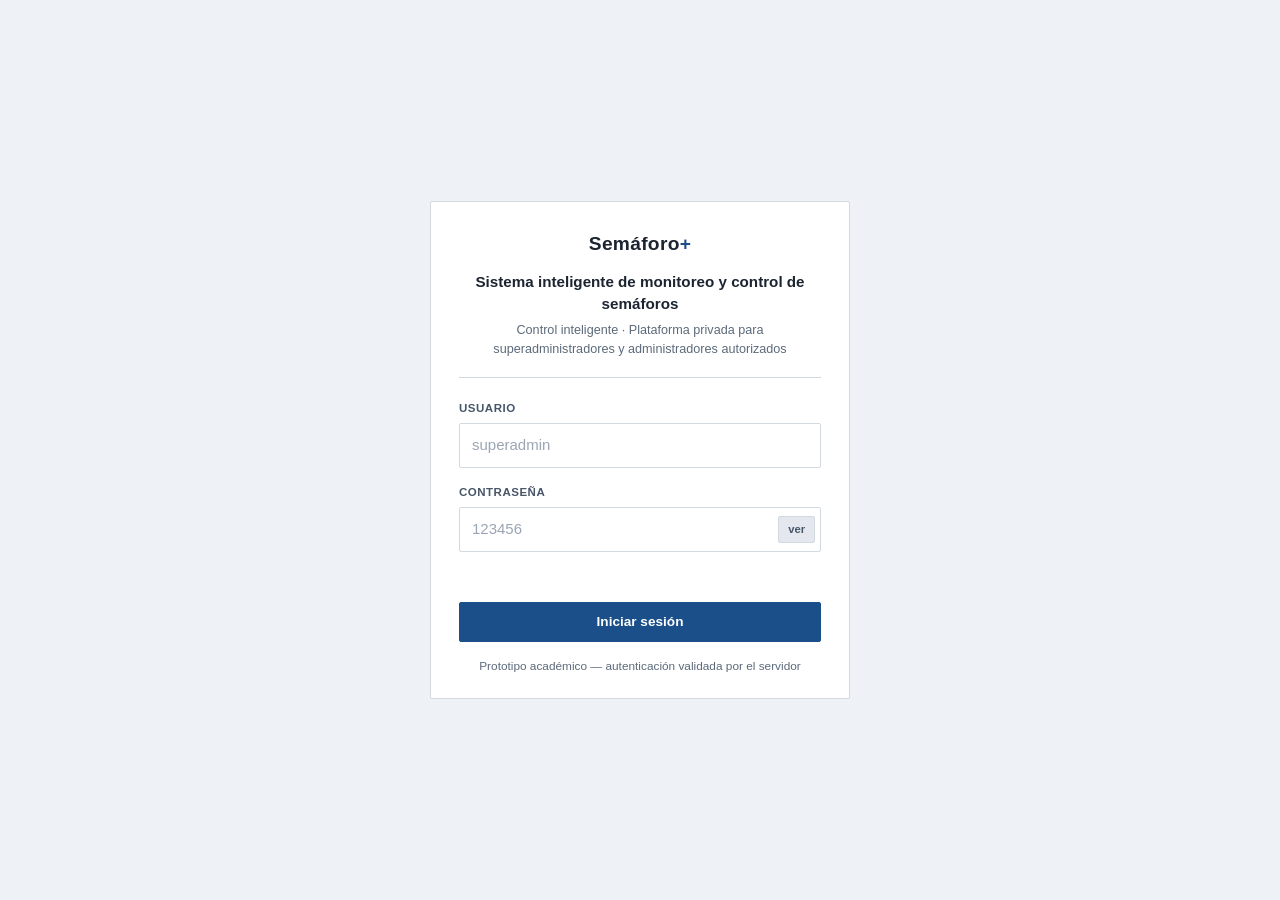
==== commit a09eba56: "feat: login real con Spring Security, sesiones y gestion de usuarios en H2" ====
--- a/backend/src/main/resources/static/index.html
+++ b/backend/src/main/resources/static/index.html
@@ -18,6 +18,8 @@
     Si el ESP32 no está conectado, el backend genera datos simulados para que
     el sistema siga siendo demostrable. El archivo conexion.js es el encargado
     de consultar /api/estado y pintar la información en pantalla.
+    El login lo valida el backend con Spring Security (sesión + BCrypt): las
+    credenciales y los roles viven en la base de datos, no en este archivo.
     ============================================================================
 -->
 
@@ -51,7 +53,7 @@
                 <span class="cargador" aria-hidden="true"></span>
             </button>
 
-            <p class="login-pie">Prototipo académico — autenticación simulada</p>
+            <p class="login-pie">Prototipo académico — autenticación validada por el servidor</p>
         </form>
     </main>
 </div>
@@ -348,7 +350,7 @@
                   - Google Maps (JavaScript API + API key),
                   - OpenStreetMap,
                   - Leaflet + OpenStreetMap,
-                o por un endpoint propio en Django que devuelva JSON de
+                o por un endpoint propio en Spring Boot que devuelva JSON de
                 posiciones. Ninguna de esas opciones es obligatoria aquí para
                 que el prototipo funcione sin internet y sin claves de API.
             -->
@@ -400,7 +402,7 @@
                         <p class="texto-ayuda texto-suave">
                             La ruta azul representa el flujo monitoreado del prototipo.
                             En una versión real la ruta se calcularía con un motor de rutas
-                            (Django + datos de tráfico) y se dibujaría sobre el mapa.
+                            (Spring Boot + datos de tráfico) y se dibujaría sobre el mapa.
                         </p>
                     </article>
                 </div>
@@ -507,8 +509,10 @@
                     </div>
 
                     <p class="texto-ayuda texto-suave">
-                        Los cambios se mantienen solo en memoria durante la sesión del prototipo.
-                        En una versión real se guardarían en MariaDB mediante Django.
+                        Los usuarios se guardan en la base de datos H2 del backend (tabla
+                        <code>usuarios</code>) y la contraseña se almacena cifrada con BCrypt.
+                        Como H2 está en memoria, los usuarios creados se pierden al reiniciar
+                        el servidor; las cuentas demo se vuelven a crear al arrancar.
                     </p>
                 </article>
             </section>
@@ -637,6 +641,10 @@
             <label class="campo">
                 <span class="campo-etiqueta">Usuario</span>
                 <input type="text" id="usuario-username" placeholder="usuario" spellcheck="false">
+            </label>
+            <label class="campo">
+                <span class="campo-etiqueta">Contraseña</span>
+                <input type="password" id="usuario-clave" placeholder="Mínimo 6 caracteres" autocomplete="new-password">
             </label>
             <label class="campo">
                 <span class="campo-etiqueta">Rol</span>
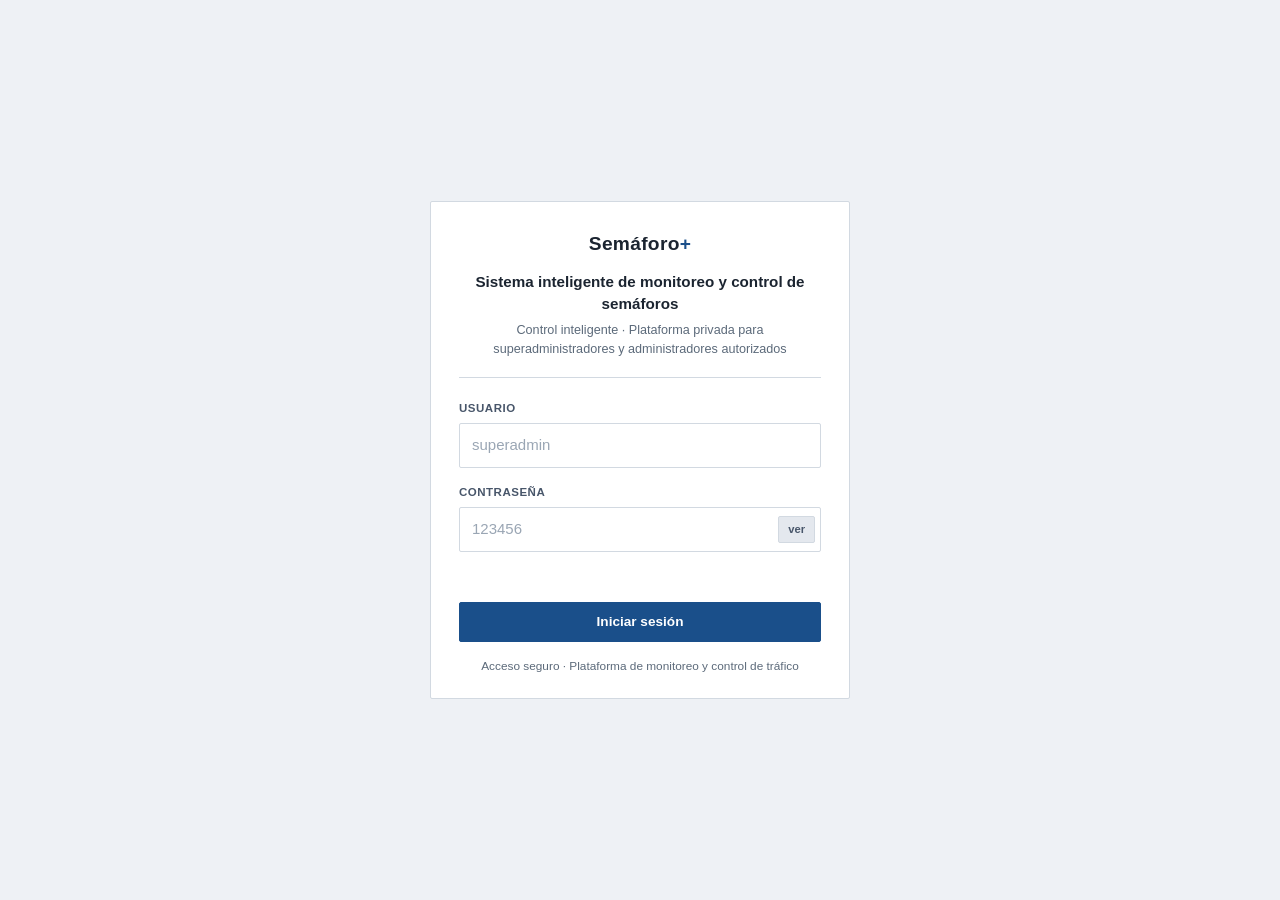
==== commit 5c590145: "style: interfaz con textos profesionales, sin etiquetas de prototipo ni simulacion" ====
--- a/backend/src/main/resources/static/index.html
+++ b/backend/src/main/resources/static/index.html
@@ -53,7 +53,7 @@
                 <span class="cargador" aria-hidden="true"></span>
             </button>
 
-            <p class="login-pie">Prototipo académico — autenticación validada por el servidor</p>
+            <p class="login-pie">Acceso seguro · Plataforma de monitoreo y control de tráfico</p>
         </form>
     </main>
 </div>
@@ -71,7 +71,7 @@
 
         <div class="cabecera-datos">
             <span class="chip chip-simulacion" id="chip-simulacion">
-                <span class="punto-punto verde"></span> Simulación activa
+                <span class="punto-punto verde"></span> Sistema en línea
             </span>
 
             <div class="reloj" id="reloj">
@@ -148,7 +148,7 @@
                         </header>
                         <dl class="lista-datos">
                             <div><dt>Dispositivo</dt><dd id="estado-dispositivo">Semáforo Principal</dd></div>
-                            <div><dt>Conexión</dt><dd id="estado-conexion">Simulación activa</dd></div>
+                            <div><dt>Conexión</dt><dd id="estado-conexion">En línea</dd></div>
                             <div><dt>Modo de control</dt><dd id="estado-modo">Automático</dd></div>
                             <div><dt>Última actualización</dt><dd id="estado-actualizacion">—</dd></div>
                         </dl>
@@ -192,9 +192,9 @@
                         <span class="insignia insignia-exito">En línea</span>
                     </header>
                     <ul class="lista-conexion" id="lista-conexion">
-                        <li><span class="punto-punto verde"></span> ESP32 simulado <small>conectado</small></li>
+                        <li><span class="punto-punto verde"></span> Controlador ESP32 <small>conectado</small></li>
                         <li><span class="punto-punto verde"></span> Sensor HC-SR04 <small>conectado</small></li>
-                        <li><span class="punto-punto verde"></span> Cámara simulada <small>transmitiendo</small></li>
+                        <li><span class="punto-punto verde"></span> Cámara de tráfico <small>transmitiendo</small></li>
                         <li><span class="punto-punto verde"></span> Enlace local <small>estable</small></li>
                     </ul>
                 </article>
@@ -229,7 +229,7 @@
                         <dl class="lista-datos">
                             <div><dt>Nombre</dt><dd id="info-nombre">Semáforo Principal</dd></div>
                             <div><dt>Ubicación</dt><dd id="info-ubicacion">Avenida Central</dd></div>
-                            <div><dt>Dispositivo</dt><dd id="info-dispositivo">ESP32 simulado</dd></div>
+                            <div><dt>Dispositivo</dt><dd id="info-dispositivo">Controlador ESP32</dd></div>
                             <div><dt>Estado</dt><dd id="info-estado">Operativo</dd></div>
                             <div><dt>Conexión</dt><dd id="info-conexion">Conectado</dd></div>
                         </dl>
@@ -273,14 +273,14 @@
 
                 <article class="tarjeta">
                     <header class="tarjeta-cabecera">
-                        <h2>Simulación del sensor</h2>
-                        <span class="tarjeta-pie">Sensores simulados en JavaScript · sin hardware</span>
+                        <h2>Pruebas del sensor</h2>
+                        <span class="tarjeta-pie">Ajuste manual de la distancia de detección</span>
                     </header>
                     <div class="grupo-botones grupo-cuatro">
-                        <button type="button" class="boton boton-primario-suave" id="btn-acercando">Simular vehículo acercándose</button>
-                        <button type="button" class="boton boton-primario-suave" id="btn-alejandose">Simular vehículo alejándose</button>
-                        <button type="button" class="boton" id="btn-via-libre">Simular vía libre</button>
-                        <button type="button" class="boton" id="btn-restablecer">Restablecer simulación</button>
+                        <button type="button" class="boton boton-primario-suave" id="btn-acercando">Vehículo cercano · 30 cm</button>
+                        <button type="button" class="boton boton-primario-suave" id="btn-alejandose">Vehículo alejado · 120 cm</button>
+                        <button type="button" class="boton" id="btn-via-libre">Vía libre</button>
+                        <button type="button" class="boton" id="btn-restablecer">Restablecer sensor</button>
                     </div>
                 </article>
             </section>
@@ -294,9 +294,8 @@
                             <p class="tarjeta-pie" id="camara-ubicacion">Avenida Central</p>
                         </div>
                         <div class="grupo-inline">
-                            <span class="insignia insignia-error" id="camara-simu">SIMULACIÓN</span>
-                            <span class="insignia insignia-info">LIVE</span>
-                            <span class="insignia insignia-info" id="camara-estado">Conectada — Simulación</span>
+                            <span class="insignia insignia-info">VISTA GENERAL</span>
+                            <span class="insignia insignia-info" id="camara-estado">Activa</span>
                         </div>
                     </header>
 
@@ -338,7 +337,7 @@
                         <button type="button" class="boton" id="btn-pantalla-completa">Pantalla completa</button>
                         <button type="button" class="boton" id="btn-sonido">Activar sonido</button>
                     </div>
-                    <p class="texto-ayuda texto-suave" id="estado-sonido">Sonido desactivado (simulación, no se reproduce audio real).</p>
+                    <p class="texto-ayuda texto-suave" id="estado-sonido">Sonido desactivado.</p>
                 </article>
             </section>
 
@@ -359,7 +358,7 @@
                     <article class="tarjeta">
                         <header class="tarjeta-cabecera">
                             <h2>Plano de la intersección</h2>
-                            <span class="tarjeta-pie">Esquema simulado</span>
+                            <span class="tarjeta-pie">Vista general</span>
                         </header>
                         <div class="mapa" id="mapa">
                             <div class="mapa-rejilla">
@@ -400,9 +399,8 @@
                             <div><dt>Última actualización</dt><dd id="mapa-actualizacion">—</dd></div>
                         </dl>
                         <p class="texto-ayuda texto-suave">
-                            La ruta azul representa el flujo monitoreado del prototipo.
-                            En una versión real la ruta se calcularía con un motor de rutas
-                            (Spring Boot + datos de tráfico) y se dibujaría sobre el mapa.
+                            La ruta azul representa el flujo vehicular monitoreado en la
+                            intersección y se actualiza con los datos de tráfico del sistema.
                         </p>
                     </article>
                 </div>
@@ -422,7 +420,7 @@
                 <article class="tarjeta">
                     <header class="tarjeta-cabecera">
                         <h2>Indicadores del periodo</h2>
-                        <span class="tarjeta-pie" id="stat-vehiculos-pie">Datos simulados</span>
+                        <span class="tarjeta-pie" id="stat-vehiculos-pie">Historial del periodo</span>
                     </header>
                     <dl class="lista-datos lista-datos-cuatro">
                         <div><dt>Total de vehículos detectados</dt><dd id="stat-vehiculos">24</dd></div>
@@ -436,7 +434,7 @@
                     <article class="tarjeta">
                         <header class="tarjeta-cabecera">
                             <h2>Vehículos detectados por hora</h2>
-                            <span class="tarjeta-pie">Simulación</span>
+                            <span class="tarjeta-pie">Historial</span>
                         </header>
                         <div class="grafico-barras" id="grafico-vehiculos"></div>
                     </article>
@@ -444,7 +442,7 @@
                     <article class="tarjeta">
                         <header class="tarjeta-cabecera">
                             <h2>Actividad semanal</h2>
-                            <span class="tarjeta-pie">Simulación</span>
+                            <span class="tarjeta-pie">Historial</span>
                         </header>
                         <div class="grafico-barras" id="grafico-semanal"></div>
                     </article>
@@ -454,7 +452,7 @@
                     <article class="tarjeta">
                         <header class="tarjeta-cabecera">
                             <h2>Porcentaje de tiempo por color</h2>
-                            <span class="tarjeta-pie">Simulación</span>
+                            <span class="tarjeta-pie">Historial</span>
                         </header>
                         <div class="grafico-donut">
                             <div class="donut" id="grafico-tiempos">
@@ -474,7 +472,7 @@
                     <article class="tarjeta">
                         <header class="tarjeta-cabecera">
                             <h2>Nivel de tráfico por zona</h2>
-                            <span class="tarjeta-pie">Simulación</span>
+                            <span class="tarjeta-pie">Historial</span>
                         </header>
                         <ul class="barras-horizontal" id="grafico-trafico"></ul>
                     </article>
@@ -509,10 +507,9 @@
                     </div>
 
                     <p class="texto-ayuda texto-suave">
-                        Los usuarios se guardan en la base de datos H2 del backend (tabla
-                        <code>usuarios</code>) y la contraseña se almacena cifrada con BCrypt.
-                        Como H2 está en memoria, los usuarios creados se pierden al reiniciar
-                        el servidor; las cuentas demo se vuelven a crear al arrancar.
+                        Las cuentas se almacenan de forma segura y las contraseñas se guardan
+                        cifradas, nunca en texto plano. Las cuentas iniciales se crean
+                        automáticamente al iniciar el sistema.
                     </p>
                 </article>
             </section>
@@ -617,7 +614,7 @@
                     <strong id="nombre-usuario-menu">—</strong>
                 </span>
                 <span class="pie-rol" id="rol-usuario-menu">—</span>
-                <span class="pie-nota" id="pie-nota">Backend Spring Boot · esperando estado del servidor</span>
+                <span class="pie-nota" id="pie-nota">Sistema en línea · esperando datos</span>
             </footer>
         </main>
     </div>
